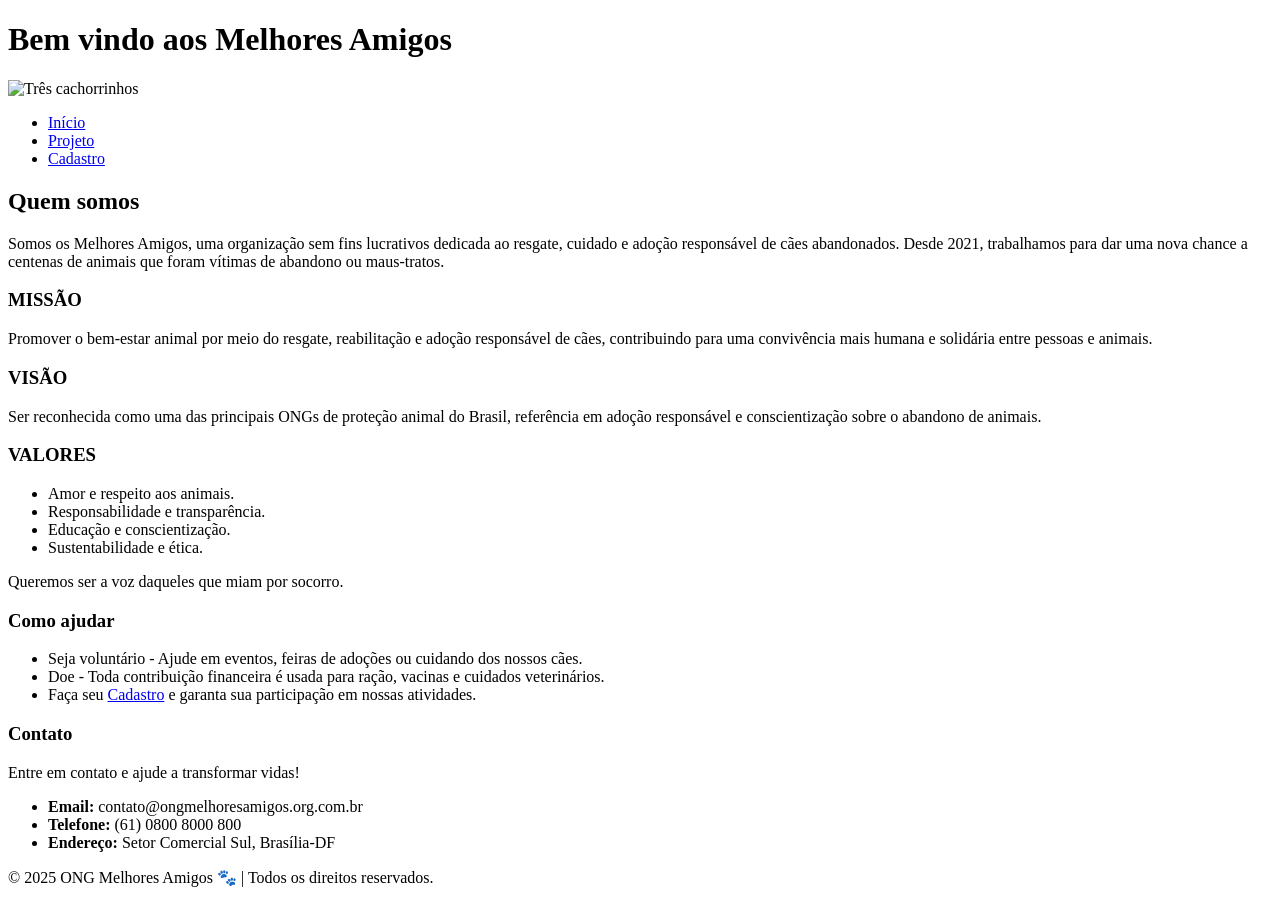
==== index.html @ a2b28e6e "adicionando index.html" ====
<!DOCTYPE html> 
<html lang="pt-BR"> 
<head> 
    <meta charset="UTF-8">
    <meta name="viewport" content="width=device-width, initial-scale=1.0"> 
    <title>ONG MELHORES AMIGOS🐾 </title>
    
</head>
<body>
    <header>
        <h1>Bem vindo aos Melhores Amigos</h1>
        <img src="IMG/trescachorrinhos.jpeg" alt="Três cachorrinhos" width="500">
        <nav>    
            <ul>
                <li><a href="index.html">Início</a></li>
                <li><a href="projeto.html">Projeto</a></li>
                <li><a href="cadastro.html">Cadastro</a></li>
            </ul> 
        </nav>
    </header>
    <main>
        <section>
             <h2> Quem somos</h2>
             <p>Somos os Melhores Amigos, uma organização sem fins lucrativos dedicada ao resgate, cuidado e adoção responsável de cães abandonados. Desde 2021, trabalhamos para dar uma nova chance a centenas de animais que foram vítimas de abandono ou maus-tratos.</p>
        </section>
        <section>
            <h3>MISSÃO</h3>
            <p> Promover o bem-estar animal por meio do resgate, reabilitação e adoção responsável de cães, contribuindo para uma convivência mais humana e solidária entre pessoas e animais.</p>
        </section>
        <section>
            <h3> VISÃO</h3>
            <p>Ser reconhecida como uma das principais ONGs de proteção animal do Brasil, referência em adoção responsável e conscientização sobre o abandono de animais.</P>
        </section>
        <section>
            <h3> VALORES</h3>
            <ul>
                <li>Amor e respeito aos animais. </li>
                <li>Responsabilidade e transparência. </li>
                <li>Educação e conscientização. </li>
                <li> Sustentabilidade e ética. </li>
            </ul>
            <p> Queremos ser a voz daqueles que miam por socorro.</p>
        </section>
        <section>
            <h3>Como ajudar</h3>
            <ul>
                <li>Seja voluntário - Ajude em eventos, feiras de adoções ou cuidando dos nossos cães.</li>
                <li>Doe - Toda contribuição financeira é usada para ração, vacinas e cuidados veterinários.</li>
                <li>Faça seu <a href="cadastro.html">Cadastro</a> e garanta sua participação em nossas atividades.</li> 
            </ul>
        </section>
        <section>
            <h3>Contato</h3>
            <p>Entre em contato e ajude a transformar vidas!</p>
            <ul>
                <li><strong>Email:</strong> contato@ongmelhoresamigos.org.com.br</li>
                <li><strong>Telefone:</strong> (61) 0800 8000 800</li>
                <li><strong>Endereço:</strong> Setor Comercial Sul, Brasília-DF</li>
            </ul>
        </section>
    </main>
    <footer>
        <p>&copy; 2025 ONG Melhores Amigos 🐾 | Todos os direitos reservados.</p>
    </footer>
</body>
</html>
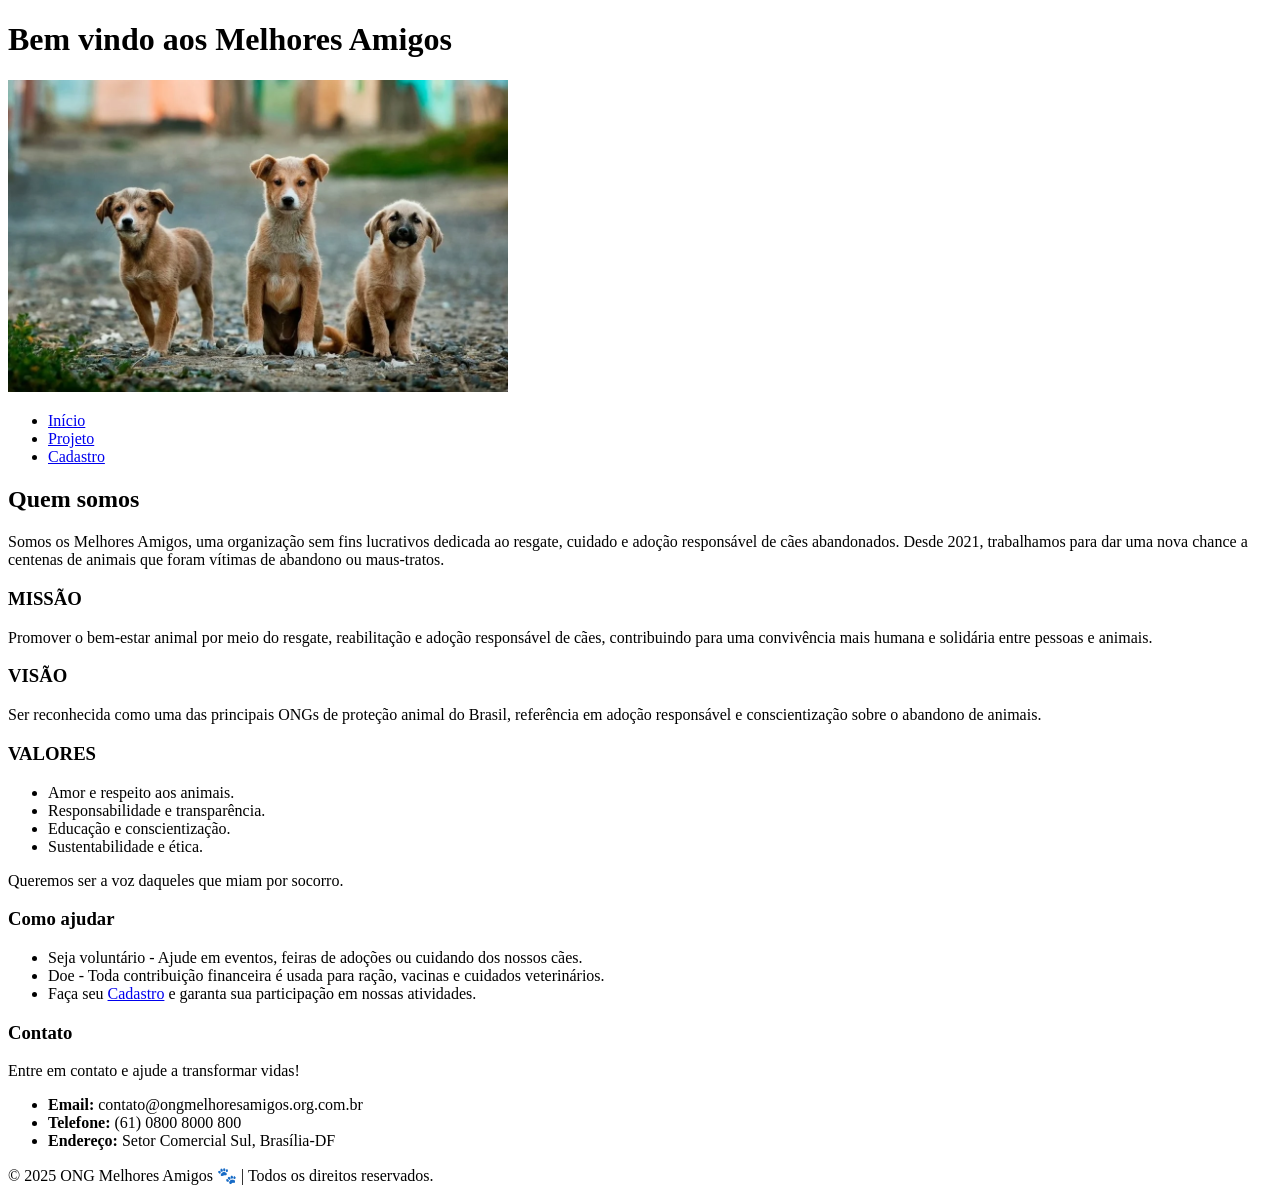
==== commit 0cbda8f9: "..." ====
--- a/index.html
+++ b/index.html
@@ -9,7 +9,7 @@
 <body>
     <header>
         <h1>Bem vindo aos Melhores Amigos</h1>
-        <img src="IMG/trescachorrinhos.jpeg" alt="Três cachorrinhos" width="500">
+        <img src="IMG/cachorrinhos.jpeg" alt="Três cachorrinhos" width="500">
         <nav>    
             <ul>
                 <li><a href="index.html">Início</a></li>
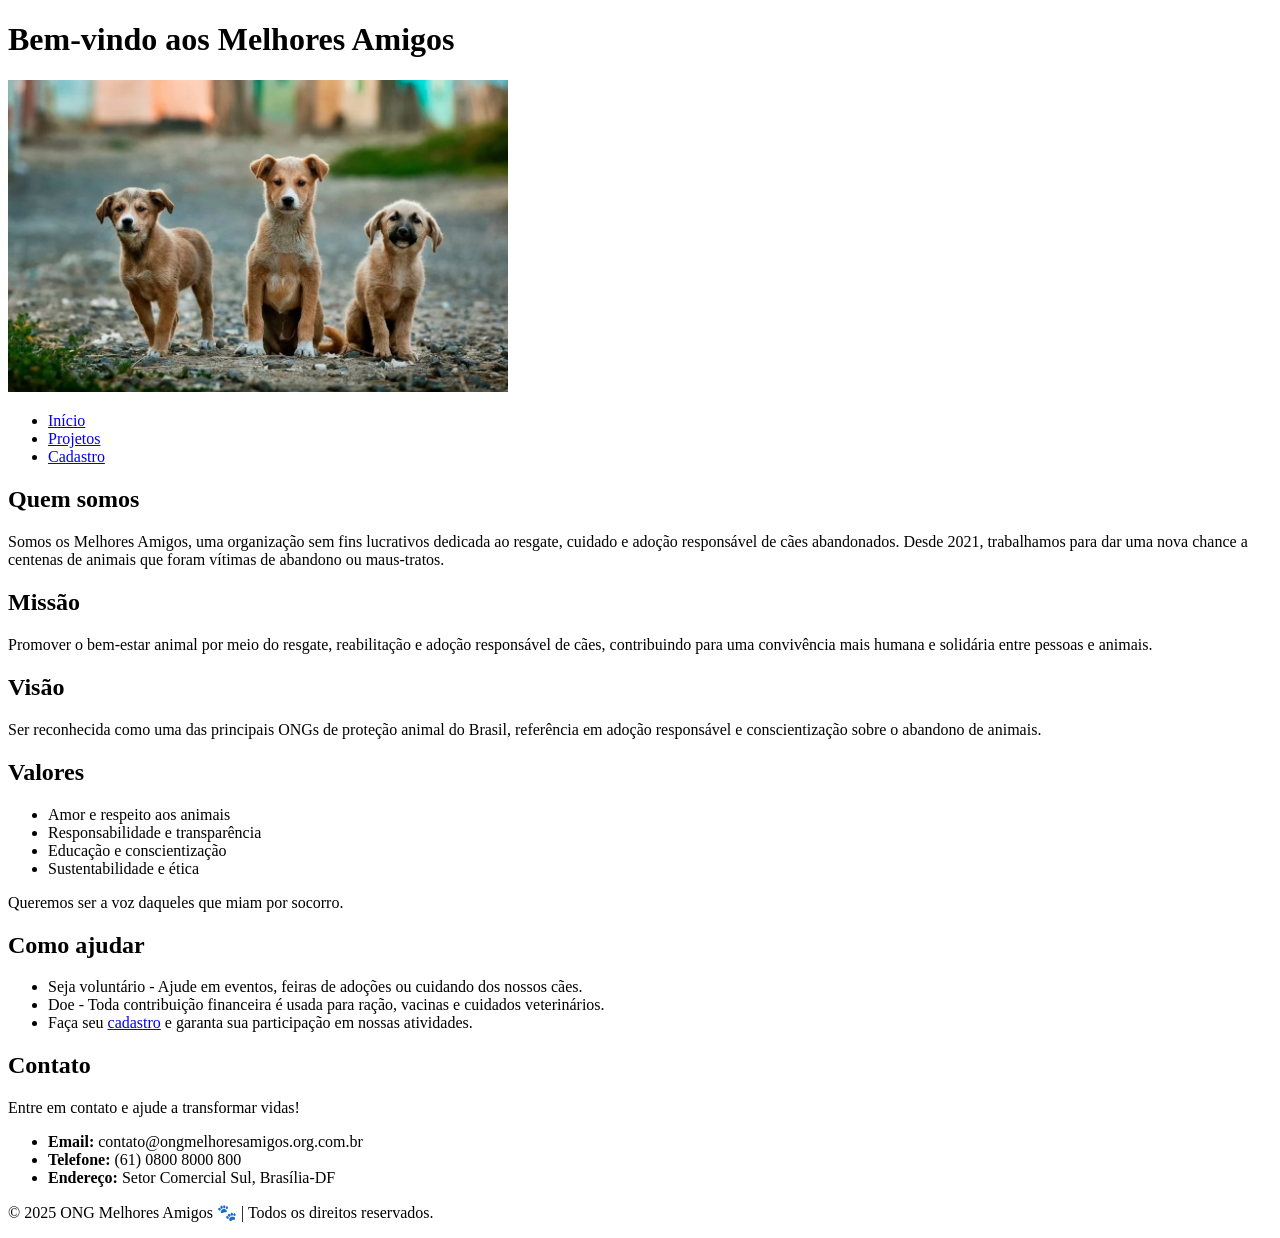
==== commit b86a7c66: "Refactor HTML structure and improve headings" ====
--- a/index.html
+++ b/index.html
@@ -1,56 +1,61 @@
-<!DOCTYPE html> 
-<html lang="pt-BR"> 
-<head> 
+<!DOCTYPE html>
+<html lang="pt-BR">
+<head>
     <meta charset="UTF-8">
-    <meta name="viewport" content="width=device-width, initial-scale=1.0"> 
-    <title>ONG MELHORES AMIGOS🐾 </title>
-    
+    <meta name="viewport" content="width=device-width, initial-scale=1.0">
+    <title>ONG Melhores Amigos 🐾</title>
 </head>
 <body>
     <header>
-        <h1>Bem vindo aos Melhores Amigos</h1>
+        <h1>Bem-vindo aos Melhores Amigos</h1>
         <img src="IMG/cachorrinhos.jpeg" alt="Três cachorrinhos" width="500">
-        <nav>    
+        <nav>
             <ul>
                 <li><a href="index.html">Início</a></li>
-                <li><a href="projeto.html">Projeto</a></li>
+                <li><a href="projeto.html">Projetos</a></li>
                 <li><a href="cadastro.html">Cadastro</a></li>
-            </ul> 
+            </ul>
         </nav>
     </header>
+
     <main>
         <section>
-             <h2> Quem somos</h2>
-             <p>Somos os Melhores Amigos, uma organização sem fins lucrativos dedicada ao resgate, cuidado e adoção responsável de cães abandonados. Desde 2021, trabalhamos para dar uma nova chance a centenas de animais que foram vítimas de abandono ou maus-tratos.</p>
+            <h2>Quem somos</h2>
+            <p>Somos os Melhores Amigos, uma organização sem fins lucrativos dedicada ao resgate, cuidado e adoção responsável de cães abandonados. Desde 2021, trabalhamos para dar uma nova chance a centenas de animais que foram vítimas de abandono ou maus-tratos.</p>
         </section>
+
         <section>
-            <h3>MISSÃO</h3>
-            <p> Promover o bem-estar animal por meio do resgate, reabilitação e adoção responsável de cães, contribuindo para uma convivência mais humana e solidária entre pessoas e animais.</p>
+            <h2>Missão</h2>
+            <p>Promover o bem-estar animal por meio do resgate, reabilitação e adoção responsável de cães, contribuindo para uma convivência mais humana e solidária entre pessoas e animais.</p>
         </section>
+
         <section>
-            <h3> VISÃO</h3>
-            <p>Ser reconhecida como uma das principais ONGs de proteção animal do Brasil, referência em adoção responsável e conscientização sobre o abandono de animais.</P>
+            <h2>Visão</h2>
+            <p>Ser reconhecida como uma das principais ONGs de proteção animal do Brasil, referência em adoção responsável e conscientização sobre o abandono de animais.</p>
         </section>
+
         <section>
-            <h3> VALORES</h3>
+            <h2>Valores</h2>
             <ul>
-                <li>Amor e respeito aos animais. </li>
-                <li>Responsabilidade e transparência. </li>
-                <li>Educação e conscientização. </li>
-                <li> Sustentabilidade e ética. </li>
+                <li>Amor e respeito aos animais</li>
+                <li>Responsabilidade e transparência</li>
+                <li>Educação e conscientização</li>
+                <li>Sustentabilidade e ética</li>
             </ul>
-            <p> Queremos ser a voz daqueles que miam por socorro.</p>
+            <p>Queremos ser a voz daqueles que miam por socorro.</p>
         </section>
+
         <section>
-            <h3>Como ajudar</h3>
+            <h2>Como ajudar</h2>
             <ul>
                 <li>Seja voluntário - Ajude em eventos, feiras de adoções ou cuidando dos nossos cães.</li>
                 <li>Doe - Toda contribuição financeira é usada para ração, vacinas e cuidados veterinários.</li>
-                <li>Faça seu <a href="cadastro.html">Cadastro</a> e garanta sua participação em nossas atividades.</li> 
+                <li>Faça seu <a href="cadastro.html">cadastro</a> e garanta sua participação em nossas atividades.</li>
             </ul>
         </section>
+
         <section>
-            <h3>Contato</h3>
+            <h2>Contato</h2>
             <p>Entre em contato e ajude a transformar vidas!</p>
             <ul>
                 <li><strong>Email:</strong> contato@ongmelhoresamigos.org.com.br</li>
@@ -59,8 +64,10 @@
             </ul>
         </section>
     </main>
+
     <footer>
         <p>&copy; 2025 ONG Melhores Amigos 🐾 | Todos os direitos reservados.</p>
     </footer>
 </body>
 </html>
+
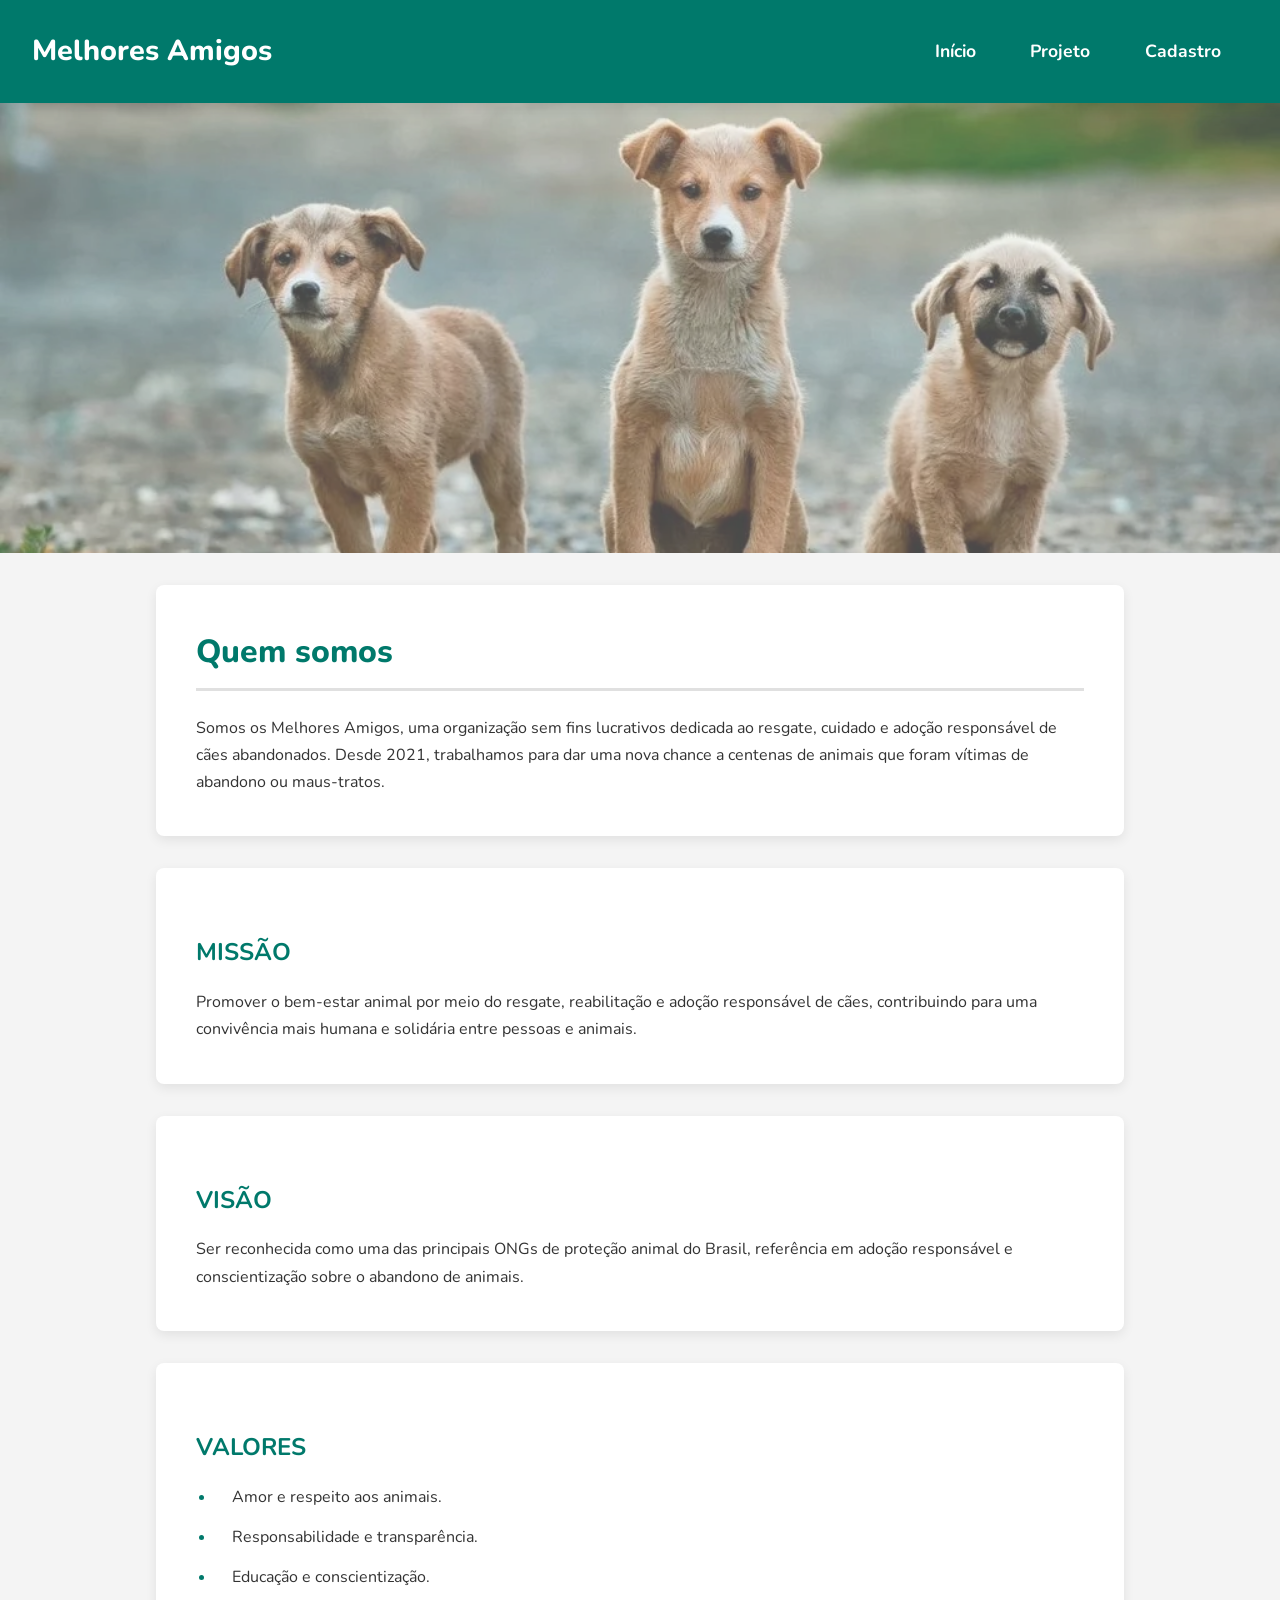
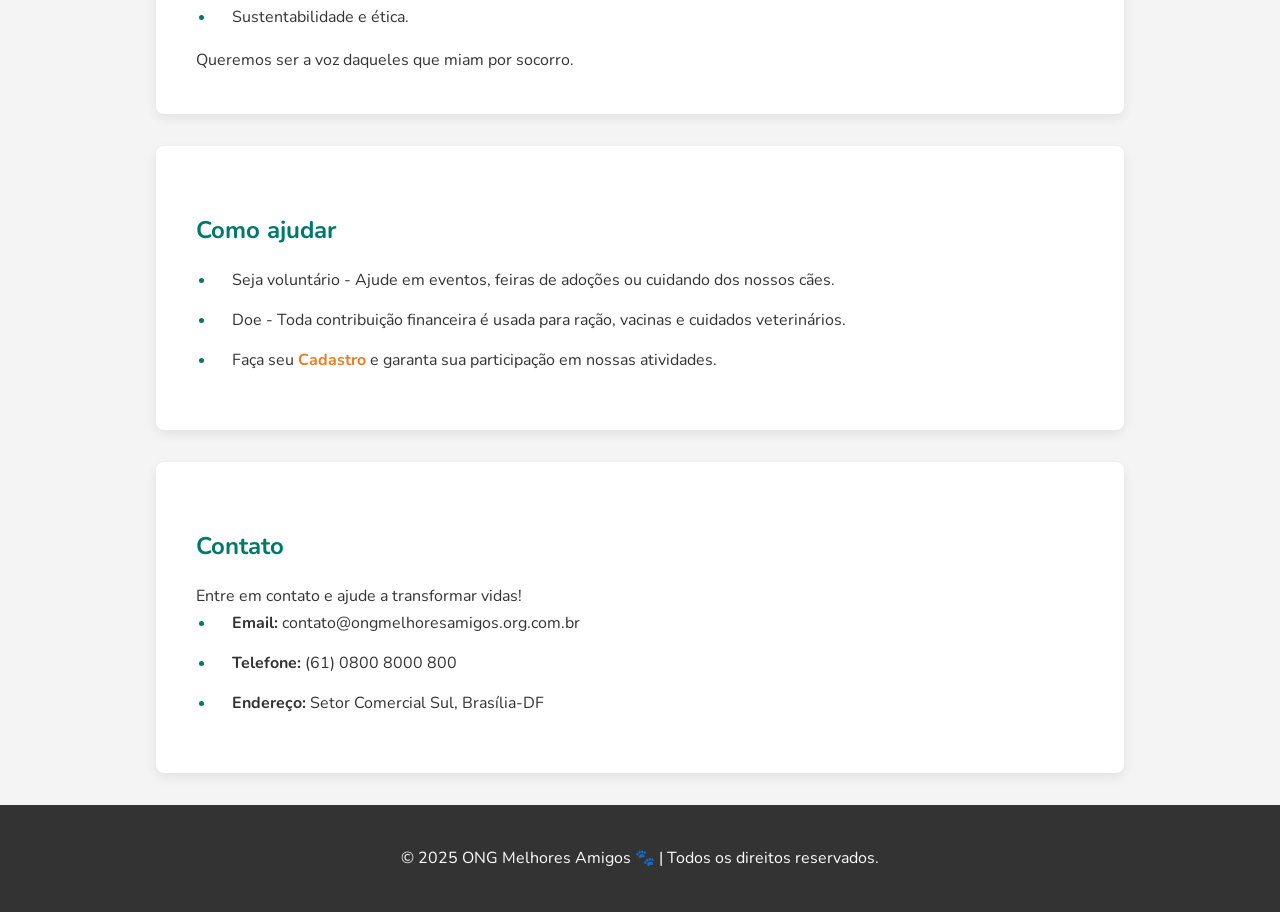
==== commit b2901753: "Refactor HTML structure and update headings" ====
--- a/index.html
+++ b/index.html
@@ -1,61 +1,58 @@
-<!DOCTYPE html>
-<html lang="pt-BR">
-<head>
+<!DOCTYPE html> 
+<html lang="pt-BR"> 
+<head> 
     <meta charset="UTF-8">
-    <meta name="viewport" content="width=device-width, initial-scale=1.0">
-    <title>ONG Melhores Amigos 🐾</title>
+    <meta name="viewport" content="width=device-width, initial-scale=1.0"> 
+    <title>ONG MELHORES AMIGOS🐾 </title>
+    <link rel="stylesheet" href="style.css">    
 </head>
 <body>
     <header>
-        <h1>Bem-vindo aos Melhores Amigos</h1>
-        <img src="IMG/cachorrinhos.jpeg" alt="Três cachorrinhos" width="500">
-        <nav>
-            <ul>
-                <li><a href="index.html">Início</a></li>
-                <li><a href="projeto.html">Projetos</a></li>
-                <li><a href="cadastro.html">Cadastro</a></li>
-            </ul>
+        <div class="header-left">
+            <h1 class="titulo-principal">Melhores Amigos</h1>
+        </div>
+        <nav id="nav-menu" class="nav-principal">            
+                <a href="index.html">Início</a>
+                <a href="projeto.html">Projeto</a>
+                <a href="cadastro.html">Cadastro</a>  
         </nav>
     </header>
-
+    <div class="hero">
+        <img src="IMG/cachorrinhos.jpeg" alt="Três cachorrinhos">
+    </div>
     <main>
         <section>
-            <h2>Quem somos</h2>
-            <p>Somos os Melhores Amigos, uma organização sem fins lucrativos dedicada ao resgate, cuidado e adoção responsável de cães abandonados. Desde 2021, trabalhamos para dar uma nova chance a centenas de animais que foram vítimas de abandono ou maus-tratos.</p>
+             <h2> Quem somos</h2>
+             <p>Somos os Melhores Amigos, uma organização sem fins lucrativos dedicada ao resgate, cuidado e adoção responsável de cães abandonados. Desde 2021, trabalhamos para dar uma nova chance a centenas de animais que foram vítimas de abandono ou maus-tratos.</p>
         </section>
-
         <section>
-            <h2>Missão</h2>
-            <p>Promover o bem-estar animal por meio do resgate, reabilitação e adoção responsável de cães, contribuindo para uma convivência mais humana e solidária entre pessoas e animais.</p>
+            <h3>MISSÃO</h3>
+            <p> Promover o bem-estar animal por meio do resgate, reabilitação e adoção responsável de cães, contribuindo para uma convivência mais humana e solidária entre pessoas e animais.</p>
         </section>
-
         <section>
-            <h2>Visão</h2>
-            <p>Ser reconhecida como uma das principais ONGs de proteção animal do Brasil, referência em adoção responsável e conscientização sobre o abandono de animais.</p>
+            <h3> VISÃO</h3>
+            <p>Ser reconhecida como uma das principais ONGs de proteção animal do Brasil, referência em adoção responsável e conscientização sobre o abandono de animais.</P>
         </section>
-
         <section>
-            <h2>Valores</h2>
+            <h3> VALORES</h3>
             <ul>
-                <li>Amor e respeito aos animais</li>
-                <li>Responsabilidade e transparência</li>
-                <li>Educação e conscientização</li>
-                <li>Sustentabilidade e ética</li>
+                <li>Amor e respeito aos animais. </li>
+                <li>Responsabilidade e transparência. </li>
+                <li>Educação e conscientização. </li>
+                <li> Sustentabilidade e ética. </li>
             </ul>
-            <p>Queremos ser a voz daqueles que miam por socorro.</p>
+            <p> Queremos ser a voz daqueles que miam por socorro.</p>
         </section>
-
         <section>
-            <h2>Como ajudar</h2>
+            <h3>Como ajudar</h3>
             <ul>
                 <li>Seja voluntário - Ajude em eventos, feiras de adoções ou cuidando dos nossos cães.</li>
                 <li>Doe - Toda contribuição financeira é usada para ração, vacinas e cuidados veterinários.</li>
-                <li>Faça seu <a href="cadastro.html">cadastro</a> e garanta sua participação em nossas atividades.</li>
+                <li>Faça seu <a href="cadastro.html">Cadastro</a> e garanta sua participação em nossas atividades.</li> 
             </ul>
         </section>
-
         <section>
-            <h2>Contato</h2>
+            <h3>Contato</h3>
             <p>Entre em contato e ajude a transformar vidas!</p>
             <ul>
                 <li><strong>Email:</strong> contato@ongmelhoresamigos.org.com.br</li>
@@ -64,10 +61,8 @@
             </ul>
         </section>
     </main>
-
     <footer>
         <p>&copy; 2025 ONG Melhores Amigos 🐾 | Todos os direitos reservados.</p>
     </footer>
 </body>
 </html>
-
--- a/style.css
+++ b/style.css
@@ -0,0 +1,301 @@
+@import url('https://fonts.googleapis.com/css2?family=Nunito:wght@400;700;800&display=swap');
+
+:root {
+  --cor-primaria: #00796B;
+  --cor-secundaria: #555;
+  --cor-fundo-site: #F4F4F4;
+  --cor-fundo-bloco: #FFFFFF;
+  --cor-texto: #333333;
+  --cor-branca: #FFFFFF;
+  --cor-borda: #E0E0E0;
+  --cor-acao: #E67E22;
+  --sombra-padrao: 0 4px 12px rgba(0, 0, 0, 0.08);
+}
+
+* {
+  margin: 0;
+  padding: 0;
+  box-sizing: border-box;
+}
+
+body {
+  font-family: 'Nunito', 'Arial', sans-serif;
+  line-height: 1.7;
+  background-color: var(--cor-fundo-site);
+  color: var(--cor-texto);
+}
+
+header {
+  background-color: var(--cor-primaria);
+  color: var(--cor-branca);
+  padding: 1.5rem 2rem;
+  box-shadow: var(--sombra-padrao);
+  position: sticky;
+  top: 0;
+  z-index: 1000;
+  text-align: center;
+  display: flex;
+  justify-content: space-between;
+  align-items: center;
+  flex-wrap: wrap;
+}
+
+header h1 {
+  color: var(--cor-branca);
+  font-weight: 800;
+  font-size: 1.8rem;
+  margin-bottom: 1rem;
+}
+
+.header-left .titulo-principal {
+  margin-bottom: 0;
+}
+
+main {
+  max-width: 1000px;
+  margin: 2rem auto;
+  padding: 0 1rem;
+}
+
+main > section {
+  background-color: var(--cor-fundo-bloco);
+  border-radius: 8px;
+  box-shadow: var(--sombra-padrao);
+  padding: 2.5rem;
+  margin-bottom: 2rem;
+  transition: transform 0.3s ease, box-shadow 0.3s ease;
+}
+
+main > section:hover {
+  transform: translateY(-5px);
+  box-shadow: 0 8px 16px rgba(0, 0, 0, 0.1);
+}
+
+footer {
+  text-align: center;
+  padding: 2.5rem 1.5rem;
+  margin-top: 2rem;
+  background-color: #333;
+  color: var(--cor-branca);
+}
+
+nav {
+  display: flex;
+  justify-content: center;
+  flex-wrap: wrap;
+}
+
+nav.nav-principal {
+   justify-content: flex-end;
+}
+
+nav ul {
+  list-style: none;
+  display: flex;
+  flex-wrap: wrap;
+  justify-content: center;
+}
+
+nav a {
+  color: var(--cor-branca);
+  text-decoration: none;
+  font-weight: 700;
+  font-size: 1.1rem;
+  padding: 0.6rem 1.2rem;
+  margin: 0.2rem 0.5rem; 
+  border-radius: 50px;
+  transition: all 0.3s ease;
+}
+
+nav a:hover {
+  background-color: var(--cor-branca);
+  color: var(--cor-primaria);
+  transform: scale(1.05);
+}
+
+main h2 {
+  color: var(--cor-primaria);
+  margin-bottom: 1.5rem;
+  padding-bottom: 0.5rem;
+  border-bottom: 3px solid var(--cor-borda);
+  font-weight: 800;
+  font-size: 2rem;
+}
+
+main h3 {
+  color: var(--cor-primaria);
+  margin-top: 1.5rem;
+  margin-bottom: 1rem;
+  font-weight: 700;
+  font-size: 1.5rem;
+}
+
+ul {
+  margin-bottom: 1rem;
+  padding-left: 20px;
+}
+
+li {
+  margin-bottom: 0.8rem;
+  padding-left: 1rem;
+}
+
+li::marker { 
+  color: var(--cor-primaria);
+  font-weight: bold;
+}
+
+main a {
+  color: var(--cor-acao);
+  text-decoration: none;
+  font-weight: bold;
+}
+
+main a:hover {
+  text-decoration: underline;
+}
+
+img {
+  max-width: 100%;
+  height: auto;
+  border-radius: 8px;
+}
+
+main img {
+  display: block;
+  margin: 1.5rem auto; 
+  box-shadow: var(--sombra-padrao);
+  transition: transform 0.3s ease;
+}
+
+main img:hover {
+  transform: scale(1.03);
+}
+
+.hero {
+  width: 100%;
+  max-height: 450px; 
+  overflow: hidden; 
+  margin-bottom: 2rem; 
+  display: block; 
+}
+
+.hero img {
+  width: 100%;
+  height: 450px;
+  object-fit: cover; 
+  opacity: 0.7; 
+  border-radius: 0; 
+  margin-bottom: -5px; 
+  display: inline-block; 
+}
+
+button,
+input[type="submit"] {
+  background-color: var(--cor-acao);
+  color: var(--cor-branca);
+  border: none;
+  padding: 0.9rem 1.8rem;
+  font-size: 1.1rem;
+  font-weight: 700;
+  font-family: 'Nunito', sans-serif;
+  border-radius: 50px;
+  cursor: pointer;
+  transition: all 0.3s ease;
+  box-shadow: 0 4px 10px rgba(0, 0, 0, 0.1);
+}
+
+button:hover,
+input[type="submit"]:hover {
+  background-color: #d35400;
+  transform: translateY(-3px);
+  box-shadow: 0 6px 12px rgba(0, 0, 0, 0.15);
+}
+
+form {
+  margin-top: 2rem;
+}
+
+fieldset {
+  border: none; 
+  background-color: #fdfdfd; 
+  padding: 2rem;
+  margin-bottom: 2rem;
+  border-radius: 8px;
+  box-shadow: 0 2px 6px rgba(0,0,0,0.05);
+}
+
+legend {
+  font-size: 1.5rem;
+  font-weight: 800;
+  color: var(--cor-primaria);
+  padding: 0;
+  margin-bottom: 1rem;
+}
+
+label {
+  display: block;
+  margin-bottom: 0.5rem;
+  font-weight: 700;
+  color: #555;
+}
+
+input[type="text"],
+input[type="email"],
+input[type="tel"],
+input[type="cpf"],
+select {
+  width: 100%;
+  padding: 0.9rem;
+  margin-bottom: 1.2rem;
+  border: 1px solid var(--cor-borda);
+  border-radius: 5px;
+  font-size: 1rem;
+  font-family: 'Nunito', sans-serif;
+  background-color: #fcfcfc;
+  transition: all 0.3s ease;
+}
+
+input:focus,
+select:focus {
+  outline: none;
+  border-color: var(--cor-primaria);
+  box-shadow: 0 0 8px rgba(0, 121, 107, 0.2);
+  background-color: #fff;
+}
+
+form button[type="submit"] {
+  display: block;
+  width: 100%;
+  font-size: 1.2rem;
+  padding: 1rem;
+}
+
+#secao-doar {
+  display: flex;         
+  align-items: center;   
+  gap: 2.5rem;           
+  flex-wrap: wrap;       
+}
+
+#secao-doar .conteudo-doar {
+  flex: 2; 
+  min-width: 300px; 
+}
+
+#secao-doar img {
+  flex: 1; 
+  min-width: 250px; 
+  margin: 0; 
+  width: 100%; 
+  max-width: 350px; 
+  object-fit: cover;
+  max-height: 400px;
+  border-radius: 8px;
+  box-shadow: var(--sombra-padrao);
+  transition: transform 0.3s ease;
+}
+
+#secao-doar img:hover {
+  transform: scale(1.03);
+}
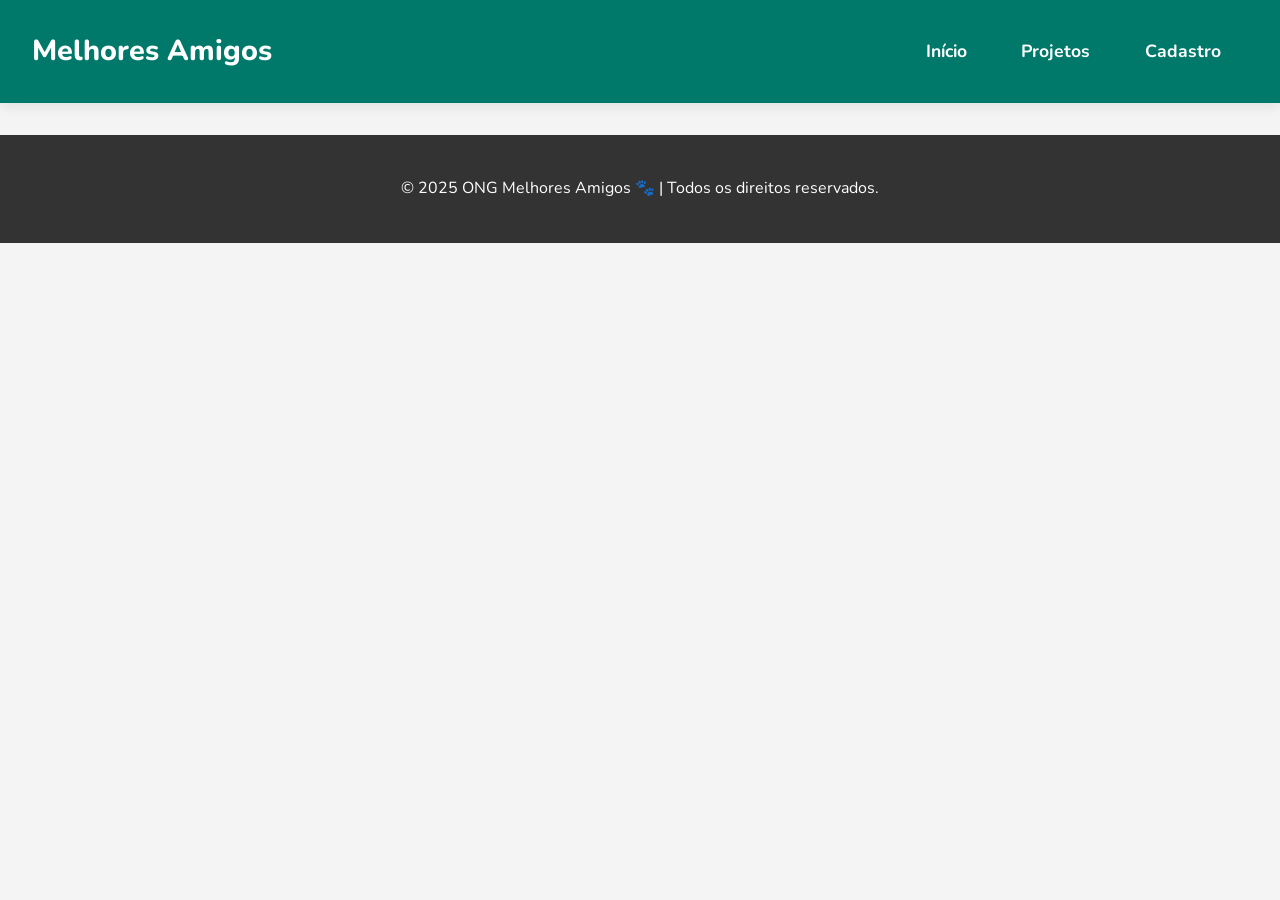
==== commit 506fafc6: "Update index.html" ====
--- a/index.html
+++ b/index.html
@@ -4,7 +4,8 @@
     <meta charset="UTF-8">
     <meta name="viewport" content="width=device-width, initial-scale=1.0"> 
     <title>ONG MELHORES AMIGOS🐾 </title>
-    <link rel="stylesheet" href="style.css">    
+    <link rel="stylesheet" href="style.css">
+    <link href="https://fonts.googleapis.com/css2?family=Nunito:wght@400;700;800&display=swap" rel="stylesheet">
 </head>
 <body>
     <header>
@@ -12,57 +13,19 @@
             <h1 class="titulo-principal">Melhores Amigos</h1>
         </div>
         <nav id="nav-menu" class="nav-principal">            
-                <a href="index.html">Início</a>
-                <a href="projeto.html">Projeto</a>
-                <a href="cadastro.html">Cadastro</a>  
+            <a href="#" onclick="navegar('home')">Início</a>
+            <a href="#" onclick="navegar('projetos')">Projetos</a>
+            <a href="#" onclick="navegar('cadastro')">Cadastro</a>  
         </nav>
     </header>
-    <div class="hero">
-        <img src="IMG/cachorrinhos.jpeg" alt="Três cachorrinhos">
-    </div>
-    <main>
-        <section>
-             <h2> Quem somos</h2>
-             <p>Somos os Melhores Amigos, uma organização sem fins lucrativos dedicada ao resgate, cuidado e adoção responsável de cães abandonados. Desde 2021, trabalhamos para dar uma nova chance a centenas de animais que foram vítimas de abandono ou maus-tratos.</p>
-        </section>
-        <section>
-            <h3>MISSÃO</h3>
-            <p> Promover o bem-estar animal por meio do resgate, reabilitação e adoção responsável de cães, contribuindo para uma convivência mais humana e solidária entre pessoas e animais.</p>
-        </section>
-        <section>
-            <h3> VISÃO</h3>
-            <p>Ser reconhecida como uma das principais ONGs de proteção animal do Brasil, referência em adoção responsável e conscientização sobre o abandono de animais.</P>
-        </section>
-        <section>
-            <h3> VALORES</h3>
-            <ul>
-                <li>Amor e respeito aos animais. </li>
-                <li>Responsabilidade e transparência. </li>
-                <li>Educação e conscientização. </li>
-                <li> Sustentabilidade e ética. </li>
-            </ul>
-            <p> Queremos ser a voz daqueles que miam por socorro.</p>
-        </section>
-        <section>
-            <h3>Como ajudar</h3>
-            <ul>
-                <li>Seja voluntário - Ajude em eventos, feiras de adoções ou cuidando dos nossos cães.</li>
-                <li>Doe - Toda contribuição financeira é usada para ração, vacinas e cuidados veterinários.</li>
-                <li>Faça seu <a href="cadastro.html">Cadastro</a> e garanta sua participação em nossas atividades.</li> 
-            </ul>
-        </section>
-        <section>
-            <h3>Contato</h3>
-            <p>Entre em contato e ajude a transformar vidas!</p>
-            <ul>
-                <li><strong>Email:</strong> contato@ongmelhoresamigos.org.com.br</li>
-                <li><strong>Telefone:</strong> (61) 0800 8000 800</li>
-                <li><strong>Endereço:</strong> Setor Comercial Sul, Brasília-DF</li>
-            </ul>
-        </section>
-    </main>
+
+    <main id="app">
+        </main>
+
     <footer>
         <p>&copy; 2025 ONG Melhores Amigos 🐾 | Todos os direitos reservados.</p>
     </footer>
+
+    <script src="script.js"></script>
 </body>
 </html>
--- a/style.css
+++ b/style.css
@@ -25,6 +25,7 @@
   color: var(--cor-texto);
 }
 
+/* --- HEADER & NAV --- */
 header {
   background-color: var(--cor-primaria);
   color: var(--cor-branca);
@@ -51,6 +52,41 @@
   margin-bottom: 0;
 }
 
+nav {
+  display: flex;
+  justify-content: center;
+  flex-wrap: wrap;
+}
+
+nav.nav-principal {
+   justify-content: flex-end;
+}
+
+nav ul {
+  list-style: none;
+  display: flex;
+  flex-wrap: wrap;
+  justify-content: center;
+}
+
+nav a {
+  color: var(--cor-branca);
+  text-decoration: none;
+  font-weight: 700;
+  font-size: 1.1rem;
+  padding: 0.6rem 1.2rem;
+  margin: 0.2rem 0.5rem; 
+  border-radius: 50px;
+  transition: all 0.3s ease;
+}
+
+nav a:hover {
+  background-color: var(--cor-branca);
+  color: var(--cor-primaria);
+  transform: scale(1.05);
+}
+
+/* --- LAYOUT PRINCIPAL --- */
 main {
   max-width: 1000px;
   margin: 2rem auto;
@@ -71,48 +107,7 @@
   box-shadow: 0 8px 16px rgba(0, 0, 0, 0.1);
 }
 
-footer {
-  text-align: center;
-  padding: 2.5rem 1.5rem;
-  margin-top: 2rem;
-  background-color: #333;
-  color: var(--cor-branca);
-}
-
-nav {
-  display: flex;
-  justify-content: center;
-  flex-wrap: wrap;
-}
-
-nav.nav-principal {
-   justify-content: flex-end;
-}
-
-nav ul {
-  list-style: none;
-  display: flex;
-  flex-wrap: wrap;
-  justify-content: center;
-}
-
-nav a {
-  color: var(--cor-branca);
-  text-decoration: none;
-  font-weight: 700;
-  font-size: 1.1rem;
-  padding: 0.6rem 1.2rem;
-  margin: 0.2rem 0.5rem; 
-  border-radius: 50px;
-  transition: all 0.3s ease;
-}
-
-nav a:hover {
-  background-color: var(--cor-branca);
-  color: var(--cor-primaria);
-  transform: scale(1.05);
-}
-
+/* --- TIPOGRAFIA --- */
 main h2 {
   color: var(--cor-primaria);
   margin-bottom: 1.5rem;
@@ -123,7 +118,7 @@
 }
 
 main h3 {
-  color: var(--cor-primaria);
+  color: var(--cor-primaria);;
   margin-top: 1.5rem;
   margin-bottom: 1rem;
   font-weight: 700;
@@ -155,6 +150,7 @@
   text-decoration: underline;
 }
 
+/* --- IMAGENS --- */
 img {
   max-width: 100%;
   height: auto;
@@ -172,6 +168,7 @@
   transform: scale(1.03);
 }
 
+/* Hero (Banner Inicial) */
 .hero {
   width: 100%;
   max-height: 450px; 
@@ -190,6 +187,17 @@
   display: inline-block; 
 }
 
+/* IMAGEM DE DESTAQUE (PROJETOS) - CORREÇÃO DE TAMANHO */
+.img-destaque {
+    width: 100%;           
+    height: 300px;         
+    object-fit: cover;     
+    border-radius: 8px;    
+    margin-bottom: 1.5rem; 
+}
+
+
+/* --- FORMULÁRIOS E BOTÕES --- */
 button,
 input[type="submit"] {
   background-color: var(--cor-acao);
@@ -271,6 +279,7 @@
   padding: 1rem;
 }
 
+/* --- SEÇÃO COMO DOAR --- */
 #secao-doar {
   display: flex;         
   align-items: center;   
@@ -299,3 +308,25 @@
 #secao-doar img:hover {
   transform: scale(1.03);
 }
+
+footer {
+  text-align: center;
+  padding: 2.5rem 1.5rem;
+  margin-top: 2rem;
+  background-color: #333;
+  color: var(--cor-branca);
+}
+
+/* --- VALIDAÇÃO (BORDAS VERMELHAS E ASTERISCOS) --- */
+/* Isso faz a borda ficar vermelha */
+.input-erro {
+    border: 2px solid #ff4444 !important;
+    background-color: #fff8f8 !important;
+}
+
+/* Isso faz o asterisco ficar vermelho */
+.asterisco {
+    color: #ff4444;
+    font-weight: bold;
+    margin-left: 5px;
+}
